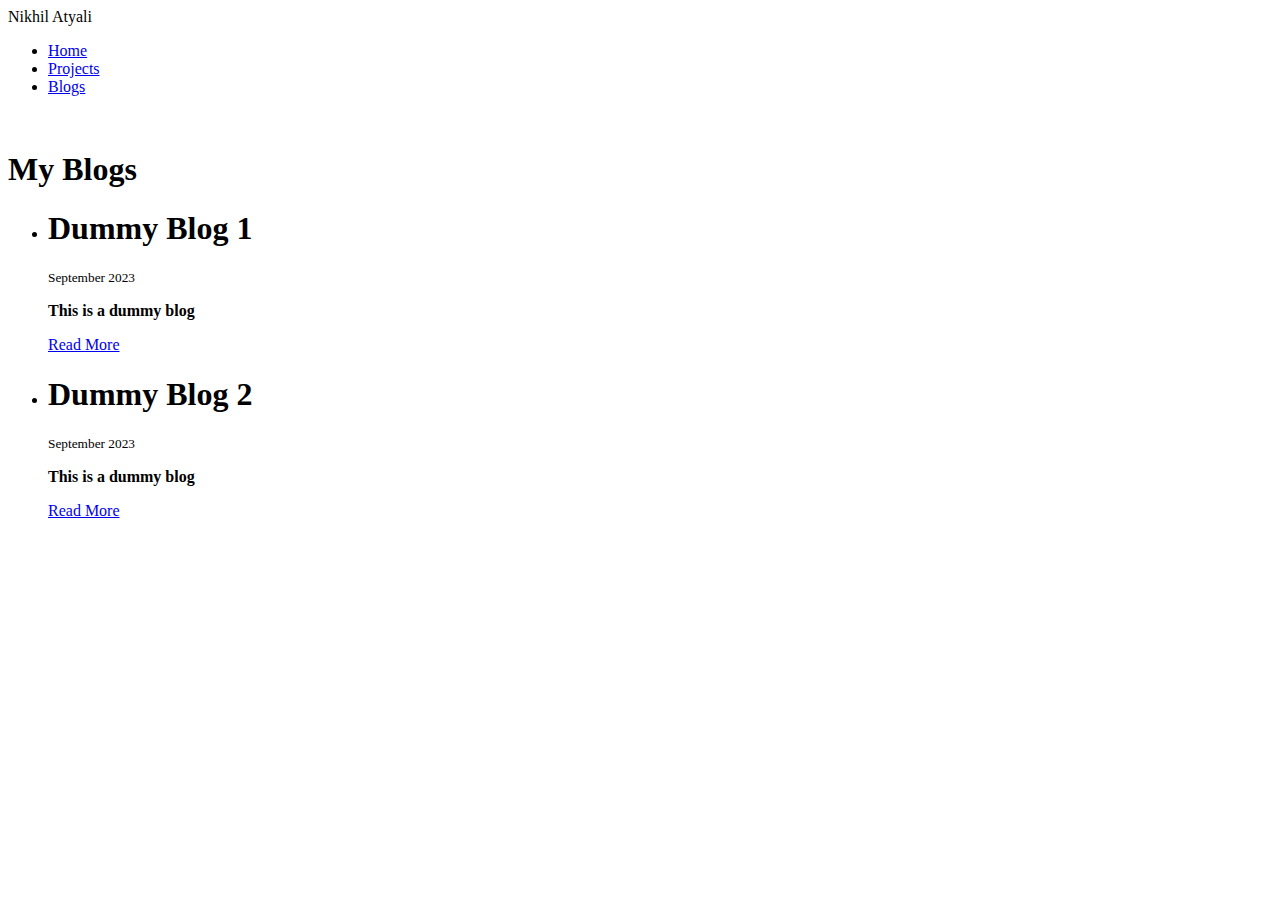
==== Blogs/blogs.html @ 25ca041e "Merge pull request #7 from NikhilAtyali/nikhil-portfolIo" ====
<!DOCTYPE html>
<html lang="en">
  <head>
    <meta charset="UTF-8" />
    <meta http-equiv="X-UA-Compatible" content="IE=edge" />
    <meta name="viewport" content="width=device-width, initial-scale=1.0" />
    <title>Blogs | Nikhil</title>
    <link rel="stylesheet" href="/styles.css" />
  </head>
  <body>
    <nav class="navigation container">
      <div class="nav-brand">Nikhil Atyali</div>
      <ul class="list-non-bullet nav-pills">
        <li class="list-item-inline">
          <a class="link link" href="/index.html">Home</a>
        </li>
        <li class="list-item-inline">
          <a class="link" href="/projects/projects.html">Projects</a>
        </li>
        <li class="list-item-inline">
          <a class="link link-active" href="/blogs/blogs.html">Blogs</a>
        </li>
      </ul>
    </nav>
    <header class="hero">
      <img class="hero-img" src="/images/blog1.svg" alt="" />
      <h1 class="hero-heading">
        My <span class="heading-inverted">Blogs</span>
      </h1>
    </header>

    <ul class="list-non-bullet">
      <li>
        <div class="container container-center">
          <h1>Dummy Blog 1</h1>
          <small>September 2023</small>
          <p>
            <strong>This is a dummy blog</strong> 
          </p>
          <a
            class="link link-primary"
            href="/Blogs/dummy1.html"
            target="_blank"
            >Read More</a
          >
        </div>
      </li>

      <li>
        <div class="container container-center">
          <h1>Dummy Blog 2</h1>
          <small>September 2023</small>
          <p>
            <strong>This is a dummy blog</strong> 
          </p>
          <a
            class="link link-primary"
            href="/Blogs/dummy1.html"
            target="_blank"
            >Read More</a
          >
        </div>
      </li>
      
    </ul>


</body>
</html>
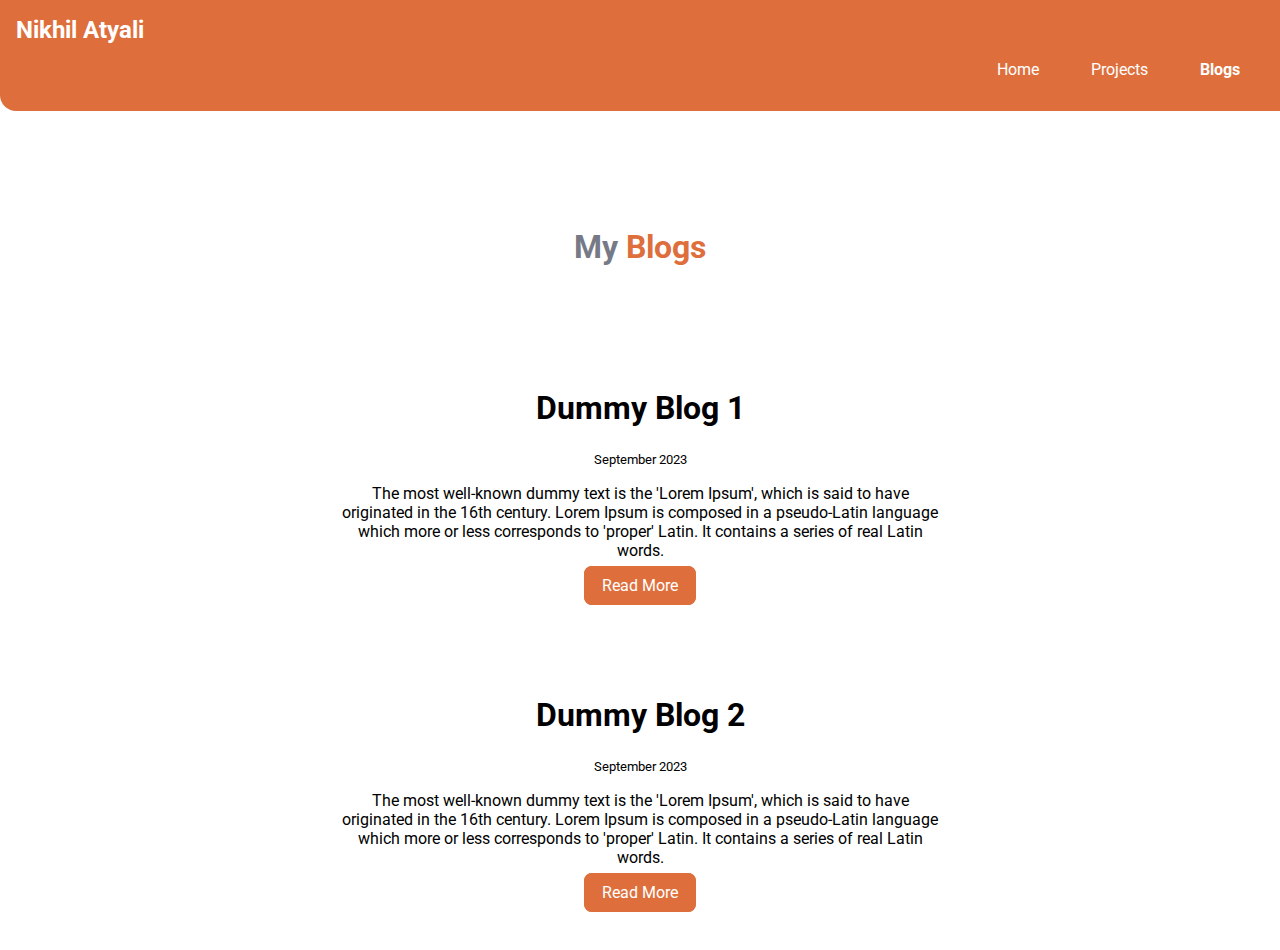
==== commit 90c479ef: "Updated dummy blogs" ====
--- a/Blogs/blogs.html
+++ b/Blogs/blogs.html
@@ -35,7 +35,7 @@
           <h1>Dummy Blog 1</h1>
           <small>September 2023</small>
           <p>
-            <strong>This is a dummy blog</strong> 
+            The most well-known dummy text is the 'Lorem Ipsum', which is said to have originated in the 16th century. Lorem Ipsum is composed in a pseudo-Latin language which more or less corresponds to 'proper' Latin. It contains a series of real Latin words.
           </p>
           <a
             class="link link-primary"
@@ -51,7 +51,7 @@
           <h1>Dummy Blog 2</h1>
           <small>September 2023</small>
           <p>
-            <strong>This is a dummy blog</strong> 
+            The most well-known dummy text is the 'Lorem Ipsum', which is said to have originated in the 16th century. Lorem Ipsum is composed in a pseudo-Latin language which more or less corresponds to 'proper' Latin. It contains a series of real Latin words. 
           </p>
           <a
             class="link link-primary"
--- a/styles.css
+++ b/styles.css
@@ -0,0 +1,208 @@
+@import url("https://fonts.googleapis.com/css2?family=Montserrat:ital,wght@1,300&family=Roboto&display=swap");
+
+
+:root {
+  --primary-color: #DE6F3D;
+  --dark-gray: #767a86;
+  --off-white: #f1f5f9;
+}
+body {
+  font-family: "Montserrat", sans-serif;
+  font-family: "Roboto", sans-serif;
+  margin: 0px auto;
+  width:100%;
+}
+
+/** spaces **/
+.margin-md {
+  margin: 2rem;
+}
+
+/** container **/
+.container {
+  padding: 0rem 1rem;
+}
+.container-center {
+  max-width: 600px;
+  width: 100%;
+  padding: 2rem;
+  margin: 1rem auto;
+  border-radius: 1rem;
+  text-align: center;
+  align-items: center;
+  justify-content: center;
+}
+
+.container-center-ow {
+  background-color: var(--off-white);
+  max-width: 600px;
+  width: 100%;
+  padding: 2rem;
+  margin: auto;
+  border-radius: 1rem;
+  text-align: center;
+  align-items: center;
+  justify-content: center;
+}
+hr {
+  margin: 2rem 0rem;
+}
+/** link **/
+.link {
+  text-decoration: none;
+  padding: 0.5rem 1rem;
+  
+}
+.link-primary {
+  background-color: var(--primary-color);
+  border-radius: 0.5rem;
+  color: white;
+  border: 2px solid var(--primary-color);
+}
+.link-primary:hover {
+  background-color: var(--off-white);
+  color: var(--primary-color);
+  border: 2px solid var(--primary-color);
+}
+.link-secondary {
+  color: var(--primary-color);
+  border-radius: 0.5rem;
+  border: 2px solid var(--primary-color);
+}
+.link-secondary:hover {
+  background-color: var(--primary-color);
+  color: var(--off-white);
+  border: 2px solid var(--off-white);
+}
+
+
+/** lists **/
+.list-non-bullet {
+  list-style: none;
+  padding-inline-start: 0px;
+}
+.list-item-inline {
+  display: inline;
+  padding: 0rem 0.5rem;
+}
+
+/** navigation **/
+.navigation {
+  background-color: var(--primary-color);
+  color: white;
+  padding: 1rem;
+  border-bottom-left-radius: 1rem;
+}
+.navigation .nav-brand {
+  font-size: x-large;
+  font-weight: bold;
+}
+.navigation .nav-pills {
+  text-align: right;
+}
+.navigation .link {
+  color: white;
+}
+.navigation .link-active {
+  font-weight: bold;
+}
+
+/** header **/
+.hero {
+  padding: 2rem;
+  padding-top: 5rem;
+}
+.hero .hero-img {
+  max-width: 80%;
+  width: 550px;
+  display: block;
+  margin: auto;
+}
+.hero .hero-heading {
+  text-align: center;
+  padding-top: 1rem;
+  color: var(--dark-gray);
+}
+.hero .hero-heading .heading-inverted {
+  color: var(--primary-color);
+}
+/** section **/
+.section {
+  padding: 2rem;
+  margin: 1rem auto;
+  border-radius: 1rem;
+  max-width: 600px;
+  text-align: center;
+  align-items: center;
+  justify-content: center;
+}
+.section h1 {
+  text-align: center;
+}
+.ow {
+  background-color: var(--off-white);
+}
+/** footer **/
+.footer {
+  background-color: var(--primary-color);
+  padding: 4rem 1rem;
+  text-align: center;
+  color: white;
+  border-top-right-radius: 1rem;
+}
+.footer .link {
+  color: white;
+}
+.footer .footer-header {
+  font-weight: bold;
+  font-size: large;
+}
+.footer ul {
+  padding-inline-start: 0px;
+}
+
+/*label-tag*/
+.label-tag {
+  background-color: var(--primary-color);
+  border-radius: 0.5rem;
+  padding: 0 0.2rem;
+}
+
+@media(max-width:900px){
+  body{
+    max-width: 95%;
+    width: 100%;
+  }
+ .list-item-inline{
+  display: inline;
+  padding: 0rem;
+ }
+ .container-center {
+  width: auto;
+}
+.container-center-ow {
+  width: auto;
+}
+.link-primary{
+  display: block;
+}
+.link-secondary{
+  display: block;
+}
+.link{
+  margin: 0.5rem;
+}
+}
+
+.dummyBlogHeader{
+  font-weight: bolder;
+  padding: 10px;
+  width: 100%;
+  background-color: #DE6F3D !important;
+  height: 3rem !important;
+  border-radius: 0px 0px 20px 20px !important;
+}
+
+.dummyContent{
+  padding: 10px;
+}